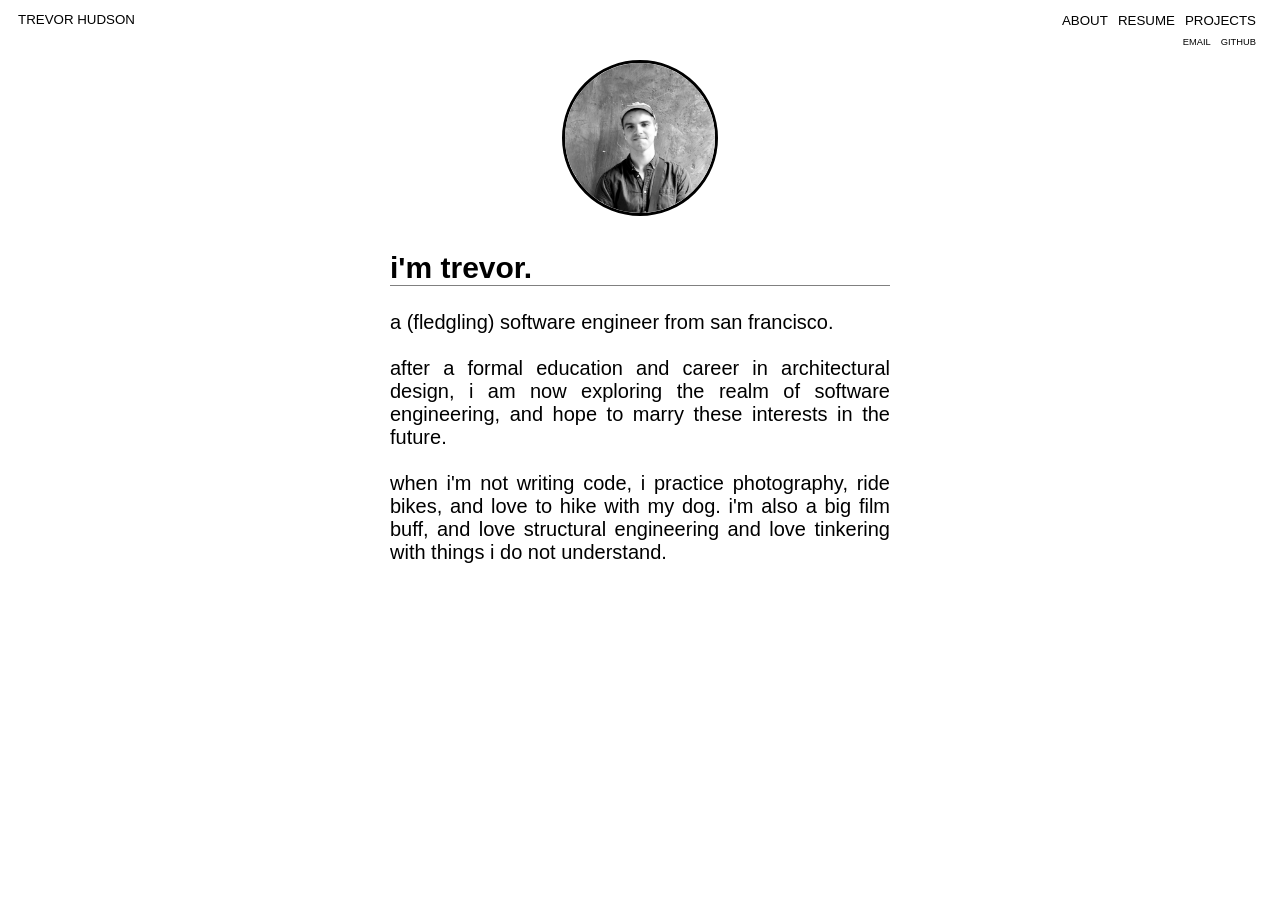
==== about.html @ 394b47ce "initial commit" ====
<!DOCTYPE html>
<html lang="en">
<head>
    <meta charset="UTF-8">
    <meta http-equiv="X-UA-Compatible" content="IE=edge">
    <meta name="viewport" content="width=device-width, initial-scale=1.0">
    <title>Trevor Hudson</title>
    <link rel="stylesheet" href="style.css">
</head>
<body>
    <div id = "container">
        <header>
            <div id = "title">
                <a href="index.html">TREVOR HUDSON</a>
            </div>
            <nav>
                <ul id = "navigation">
                    <li><a href="about.html" id = "current_page">About</a></li>
                    <li><a href="resume.html">Resume</a></li>
                    <li><a href="projects.html">Projects</a></li>
                </ul>
                <ul id = "contact">
                    <li><a href="mailto:trevor.c.hudson@gmail.com">email</a></li>
                    <li><a href="https://github.com/trevorhudson">github</a></li>  
                </ul>
            </nav>

        </header>

        <section>
            <div id = "portrait">
                <img src="images/portrait.jpg" alt="">
            </div>

            <div id = "content">
                <h2>i'm Trevor.</h2>
                <p>A (fledgling) software engineer from San Francisco. <br><br>
                    after a formal education and career in architectural design,
                    I am now exploring the realm 
                    of software engineering, and hope to marry these 
                    interests in the future. 
                    <br><br> when i'm not writing code, i practice photography, ride bikes, 
                    and love to hike with my dog. I'm also a big film buff, and love 
                    structural engineering and love tinkering 
                    with things I do not understand. 

                 </p>
            </div>
        </section>


    </div>

</body>

</html>
---- style.css ----
* {
    font: "Helvetica";
    font-family: Helvetica, Arial, sans-serif;
    color: black;
    text-decoration: none;
}

#container {
    display: flex;
    flex-direction: column;
    height: 500px;
    margin: 10px;
}

header {
    display: flex;
    justify-content: space-between;
}

nav {
    display: flex;
    flex-direction: column;
    align-content: right;
    }

nav ul {
    display: flex;
    flex-wrap: wrap;
    justify-content: flex-end;
    margin: 1px
}

nav li {
    padding: 0px 5px;
    list-style: none;
}

 header a {
    font-weight: lighter;
    font-size: 10pt;
    text-transform: uppercase;

}

#contact a {
    font-size: 7pt;
}

#splash {
    display: flex;
    justify-content: center;
    align-items: center;
    flex: 1;

} 
#splash a {
    font-size: 50pt;
}

a:hover {
    color: blue;
}

#portrait {
    display: flex;
    justify-content: center;
}

#portrait img {
    max-width: 150px;
    min-width: 50px;
    border-radius: 50%;
    margin: 10px 0;
    border: solid;
}

section {
    display: flex;
    flex-direction: column;
    align-items: center;
}

#content {
    flex-direction: column;
    justify-content: space-between;
    width: 500px;
    text-transform: lowercase;
}

#content {
    font-size: 15pt;
    margin-bottom: 20px;
}
#content h2 {
    border-bottom: 1px solid grey ; 
}
#content p {
    text-align: justify;
    text-justify: newspaper;
    font-weight: 300;
}
#resume {
    font-style: italic;
    font-weight: bolder;
}

#current_page {
font-weight: 500;
}
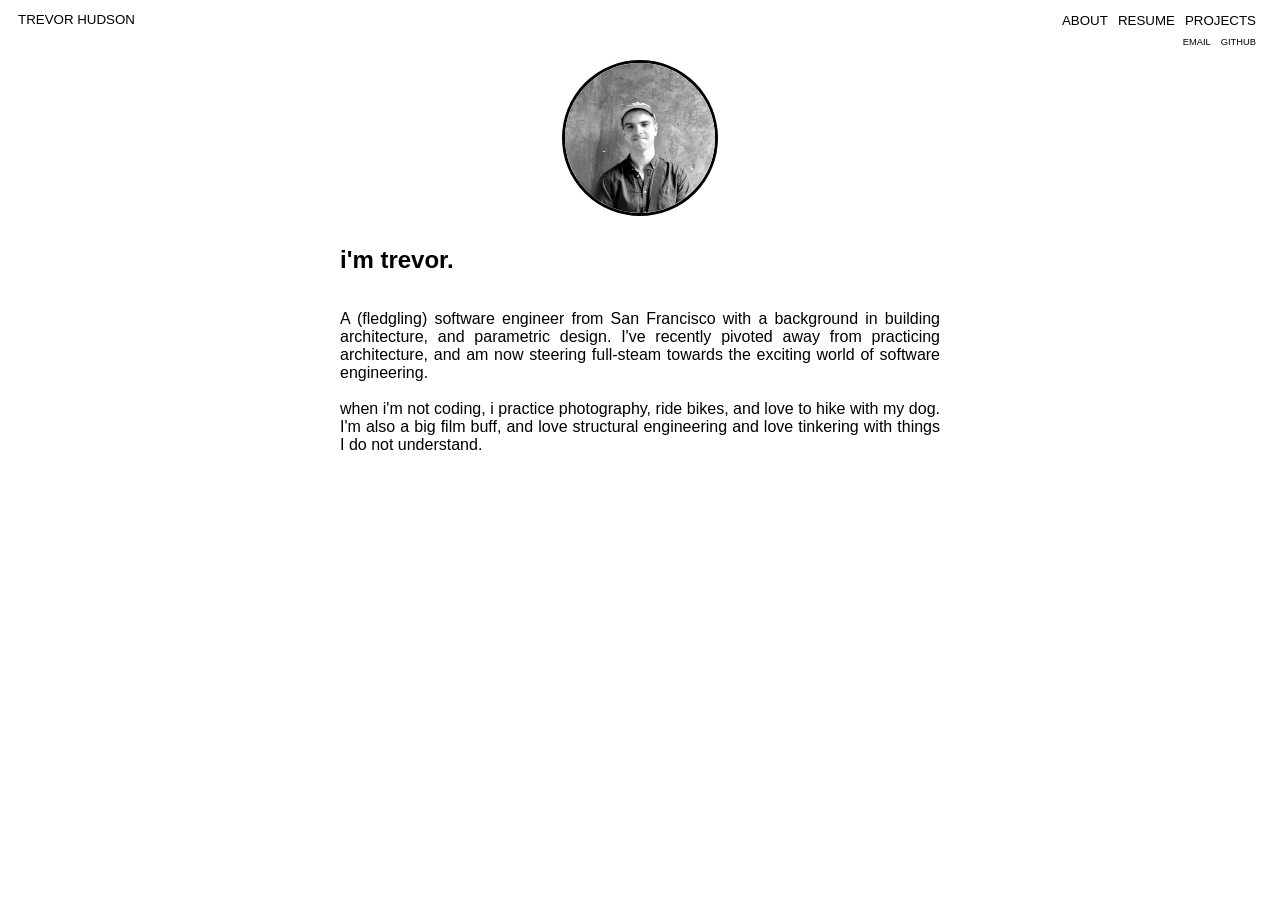
==== commit bcd1b200: "update about me text" ====
--- a/about.html
+++ b/about.html
@@ -28,29 +28,20 @@
         </header>
 
         <section>
-            <div id = "portrait">
-                <img src="images/portrait.jpg" alt="">
-            </div>
+                <img src="images/portrait.jpg" id = "portrait" alt="">
+                <h2>i'm Trevor.</h2>
+                <p>A (fledgling) software engineer from San Francisco 
+                    with a background in building architecture, and 
+                    parametric design. I've recently pivoted away from
+                    practicing architecture, and am now steering full-steam towards
+                    the exciting world of software engineering.
 
-            <div id = "content">
-                <h2>i'm Trevor.</h2>
-                <p>A (fledgling) software engineer from San Francisco. <br><br>
-                    after a formal education and career in architectural design,
-                    I am now exploring the realm 
-                    of software engineering, and hope to marry these 
-                    interests in the future. 
-                    <br><br> when i'm not writing code, i practice photography, ride bikes, 
+                    <br><br> when i'm not coding, i practice photography, ride bikes, 
                     and love to hike with my dog. I'm also a big film buff, and love 
                     structural engineering and love tinkering 
-                    with things I do not understand. 
-
-                 </p>
-            </div>
+                    with things I do not understand. </p>
         </section>
-
-
     </div>
-
 </body>
 
 </html>
--- a/style.css
+++ b/style.css
@@ -8,8 +8,9 @@
 #container {
     display: flex;
     flex-direction: column;
-    height: 500px;
+    flex-wrap: nowrap;
     margin: 10px;
+    min-height: 500px;
 }
 
 header {
@@ -61,44 +62,33 @@
     color: blue;
 }
 
-#portrait {
-    display: flex;
-    justify-content: center;
-}
 
-#portrait img {
+img#portrait {
     max-width: 150px;
     min-width: 50px;
     border-radius: 50%;
     margin: 10px 0;
     border: solid;
+    align-self: center;
 }
 
 section {
     display: flex;
+    align-self: center;
     flex-direction: column;
-    align-items: center;
+    max-width: 600px;
 }
 
-#content {
-    flex-direction: column;
-    justify-content: space-between;
-    width: 500px;
-    text-transform: lowercase;
+section h2 {
+    text-transform:lowercase;
 }
 
-#content {
-    font-size: 15pt;
-    margin-bottom: 20px;
-}
-#content h2 {
-    border-bottom: 1px solid grey ; 
-}
-#content p {
+section p {
     text-align: justify;
-    text-justify: newspaper;
+    text-justify: auto;
     font-weight: 300;
 }
+
 #resume {
     font-style: italic;
     font-weight: bolder;
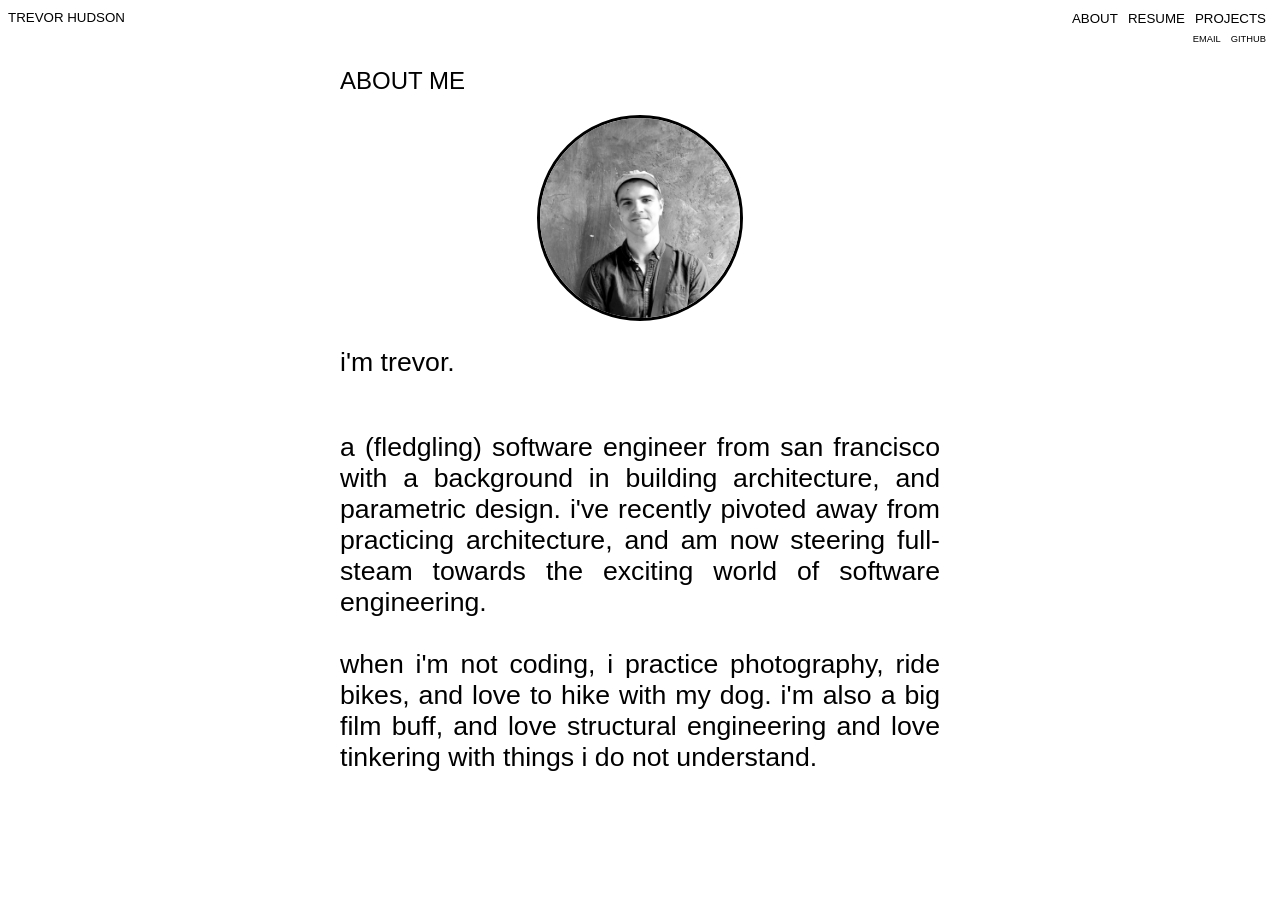
==== commit 7625a4e7: "adjusted flex model layout" ====
--- a/about.html
+++ b/about.html
@@ -28,18 +28,21 @@
         </header>
 
         <section>
-                <img src="images/portrait.jpg" id = "portrait" alt="">
-                <h2>i'm Trevor.</h2>
-                <p>A (fledgling) software engineer from San Francisco 
-                    with a background in building architecture, and 
-                    parametric design. I've recently pivoted away from
-                    practicing architecture, and am now steering full-steam towards
-                    the exciting world of software engineering.
+                <h1 id = "page_title">about me</h1>
+               
+                    <img src="images/portrait.jpg" id = "portrait" alt="">
+                    <p>i'm Trevor.</p>
+                    <p>A (fledgling) software engineer from San Francisco 
+                        with a background in building architecture, and 
+                        parametric design. I've recently pivoted away from
+                        practicing architecture, and am now steering full-steam towards
+                        the exciting world of software engineering.
 
-                    <br><br> when i'm not coding, i practice photography, ride bikes, 
-                    and love to hike with my dog. I'm also a big film buff, and love 
-                    structural engineering and love tinkering 
-                    with things I do not understand. </p>
+                        <br><br> when i'm not coding, i practice photography, ride bikes, 
+                        and love to hike with my dog. I'm also a big film buff, and love 
+                        structural engineering and love tinkering 
+                        with things I do not understand. </p>
+                
         </section>
     </div>
 </body>
--- a/style.css
+++ b/style.css
@@ -6,11 +6,8 @@
 }
 
 #container {
-    display: flex;
-    flex-direction: column;
-    flex-wrap: nowrap;
-    margin: 10px;
     min-height: 500px;
+    
 }
 
 header {
@@ -18,11 +15,12 @@
     justify-content: space-between;
 }
 
-nav {
-    display: flex;
-    flex-direction: column;
-    align-content: right;
-    }
+header a {
+    font-weight: lighter;
+    font-size: 10pt;
+    text-transform: uppercase;
+
+}
 
 nav ul {
     display: flex;
@@ -36,57 +34,53 @@
     list-style: none;
 }
 
- header a {
-    font-weight: lighter;
-    font-size: 10pt;
-    text-transform: uppercase;
-
-}
-
 #contact a {
     font-size: 7pt;
 }
 
-#splash {
-    display: flex;
-    justify-content: center;
-    align-items: center;
-    flex: 1;
-
-} 
-#splash a {
-    font-size: 50pt;
-}
 
 a:hover {
     color: blue;
 }
 
 
-img#portrait {
-    max-width: 150px;
-    min-width: 50px;
-    border-radius: 50%;
-    margin: 10px 0;
-    border: solid;
-    align-self: center;
+section {
+    max-width: 600px;
+    width: 80%;
+    margin: 0 auto;
+    display: flex;
+    flex-direction: column;
 }
 
-section {
-    display: flex;
+
+#splash {
+    font-size: 50pt;
+    text-transform: lowercase;
     align-self: center;
-    flex-direction: column;
-    max-width: 600px;
+    margin: 25% 0;
+
 }
 
-section h2 {
-    text-transform:lowercase;
+section h1 {
+    text-transform:uppercase;
+    font-weight: 500;
+    text-align: left;    
 }
 
 section p {
+    font-size: 20pt;
     text-align: justify;
     text-justify: auto;
     font-weight: 300;
+    text-transform: lowercase;
+}
+
+img#portrait {
+    max-width: 200px;
+    width: 75%;
+    border-radius: 50%;
+    border: solid;
+    margin: 0 auto
 }
 
 #resume {
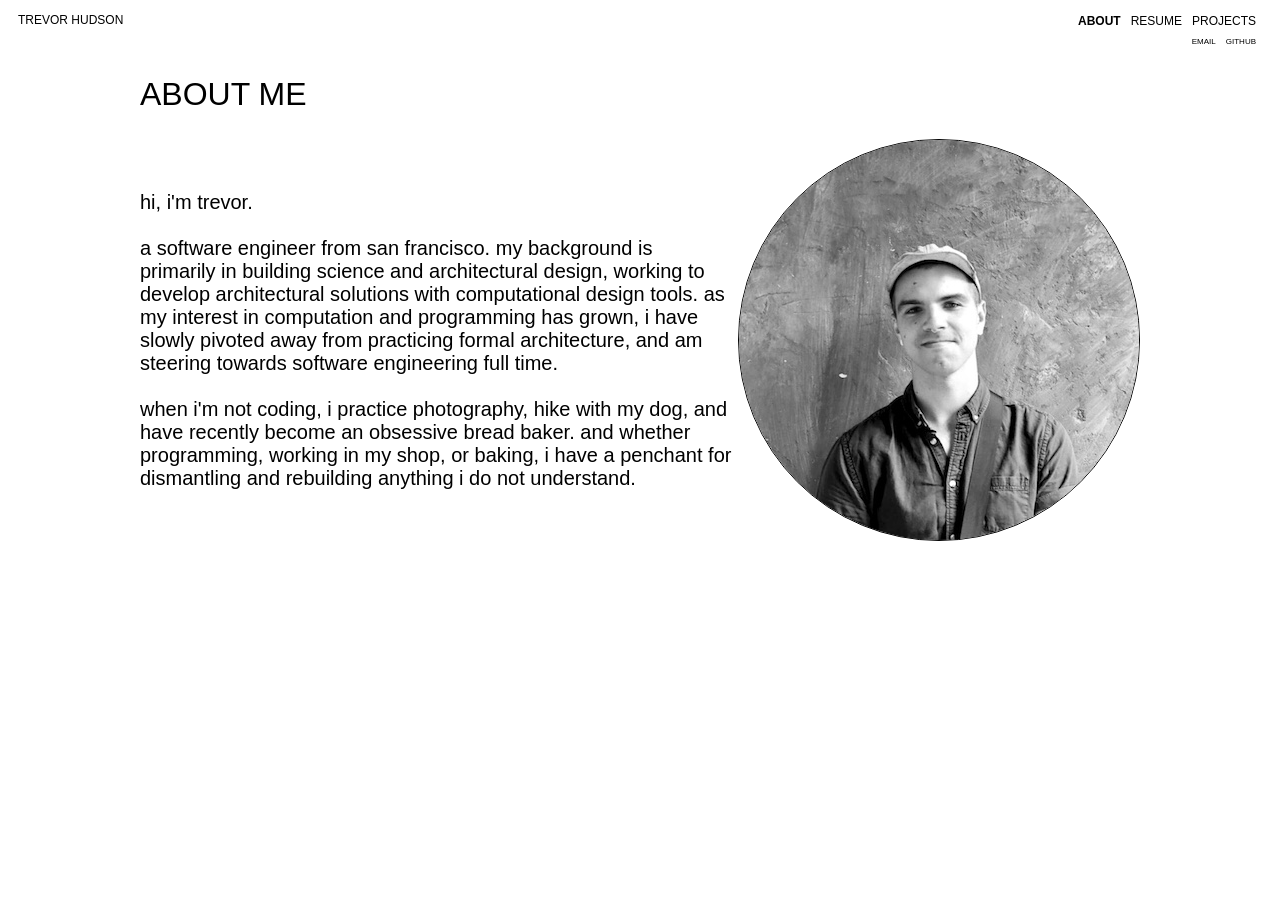
==== commit eec60b7d: "update styles and text" ====
--- a/about.html
+++ b/about.html
@@ -6,6 +6,7 @@
     <meta name="viewport" content="width=device-width, initial-scale=1.0">
     <title>Trevor Hudson</title>
     <link rel="stylesheet" href="style.css">
+    <script src="main.js"></script>
 </head>
 <body>
     <div id = "container">
@@ -20,7 +21,7 @@
                     <li><a href="projects.html">Projects</a></li>
                 </ul>
                 <ul id = "contact">
-                    <li><a href="mailto:trevor.c.hudson@gmail.com">email</a></li>
+                    <li><a href="" id="email">email</a></li>
                     <li><a href="https://github.com/trevorhudson">github</a></li>  
                 </ul>
             </nav>
@@ -29,19 +30,28 @@
 
         <section>
                 <h1 id = "page_title">about me</h1>
-               
-                    <img src="images/portrait.jpg" id = "portrait" alt="">
-                    <p>i'm Trevor.</p>
-                    <p>A (fledgling) software engineer from San Francisco 
-                        with a background in building architecture, and 
-                        parametric design. I've recently pivoted away from
-                        practicing architecture, and am now steering full-steam towards
-                        the exciting world of software engineering.
+               <div id="about">
+                    <img src="images/portrait.jpg" id = "portrait" alt="portrait">
+                    <div>
+                        <p>hi, i'm Trevor.<br><br>
+                        A software engineer from San Francisco. 
 
-                        <br><br> when i'm not coding, i practice photography, ride bikes, 
-                        and love to hike with my dog. I'm also a big film buff, and love 
-                        structural engineering and love tinkering 
-                        with things I do not understand. </p>
+                        My background is primarily in building science and architectural
+                        design, working to develop architectural solutions with 
+                        computational design tools. 
+                        
+                        As my interest in computation and programming has grown, 
+                        I have slowly pivoted away from
+                        practicing formal architecture, and am steering towards software 
+                        engineering full time.
+
+                        <br><br> when i'm not coding, i practice photography, hike with my dog, 
+                        and have recently become an obsessive bread baker. And whether programming,
+                        working in my shop, or baking,
+                        
+                        I have a penchant for dismantling and rebuilding anything I do not understand.
+                           </p></div>
+                </div>
                 
         </section>
     </div>
--- a/style.css
+++ b/style.css
@@ -3,21 +3,22 @@
     font-family: Helvetica, Arial, sans-serif;
     color: black;
     text-decoration: none;
+    font-size: 1em;
 }
 
 #container {
-    min-height: 500px;
-    
+
 }
 
 header {
+    margin: 10px;
     display: flex;
     justify-content: space-between;
 }
 
 header a {
     font-weight: lighter;
-    font-size: 10pt;
+    font-size: .75em;
     text-transform: uppercase;
 
 }
@@ -35,52 +36,77 @@
 }
 
 #contact a {
-    font-size: 7pt;
+    font-size: .5em;
 }
 
 
-a:hover {
+a:hover, a p:hover {
     color: blue;
 }
 
+#splash {
+    margin: 25% auto;
+    display: flex;
+    flex-direction: column;
+    align-content: center;
+    justify-items: center;
+}
+
+#splash p{
+    margin: 0 50%;
+    align-self: center;
+    justify-self: center;
+    font-size: 5rem;
+    text-transform: uppercase;
+    text-align: left;
+}
+
+#splash b {
+    font-weight:600;
+}
 
 section {
-    max-width: 600px;
+    max-width: 1000px;
     width: 80%;
     margin: 0 auto;
-    display: flex;
-    flex-direction: column;
 }
 
+div#about {
+    display:flex;
+    flex-direction: row;
+    align-items: center;
+    justify-items: center;
+    flex-wrap: wrap-reverse;
+}
 
-#splash {
-    font-size: 50pt;
-    text-transform: lowercase;
-    align-self: center;
-    margin: 25% 0;
-
-}
 
 section h1 {
     text-transform:uppercase;
     font-weight: 500;
-    text-align: left;    
+    text-align: left; 
+    font-size: 2em;   
 }
 
 section p {
-    font-size: 20pt;
-    text-align: justify;
-    text-justify: auto;
+    font-size: 1.25em;
+    text-align: left;
     font-weight: 300;
     text-transform: lowercase;
 }
 
-img#portrait {
-    max-width: 200px;
-    width: 75%;
+#about #portrait {
+    max-width: 100%;
+    flex: 0 1 auto;
+    min-width: 100px;
+    min-height: 100px;
     border-radius: 50%;
-    border: solid;
-    margin: 0 auto
+    border: 1px solid;
+    order: 1;
+}
+
+#about div {
+flex: 1;
+margin-right: 5px;
 }
 
 #resume {
@@ -89,5 +115,5 @@
 }
 
 #current_page {
-font-weight: 500;
+font-weight: 600;
 }
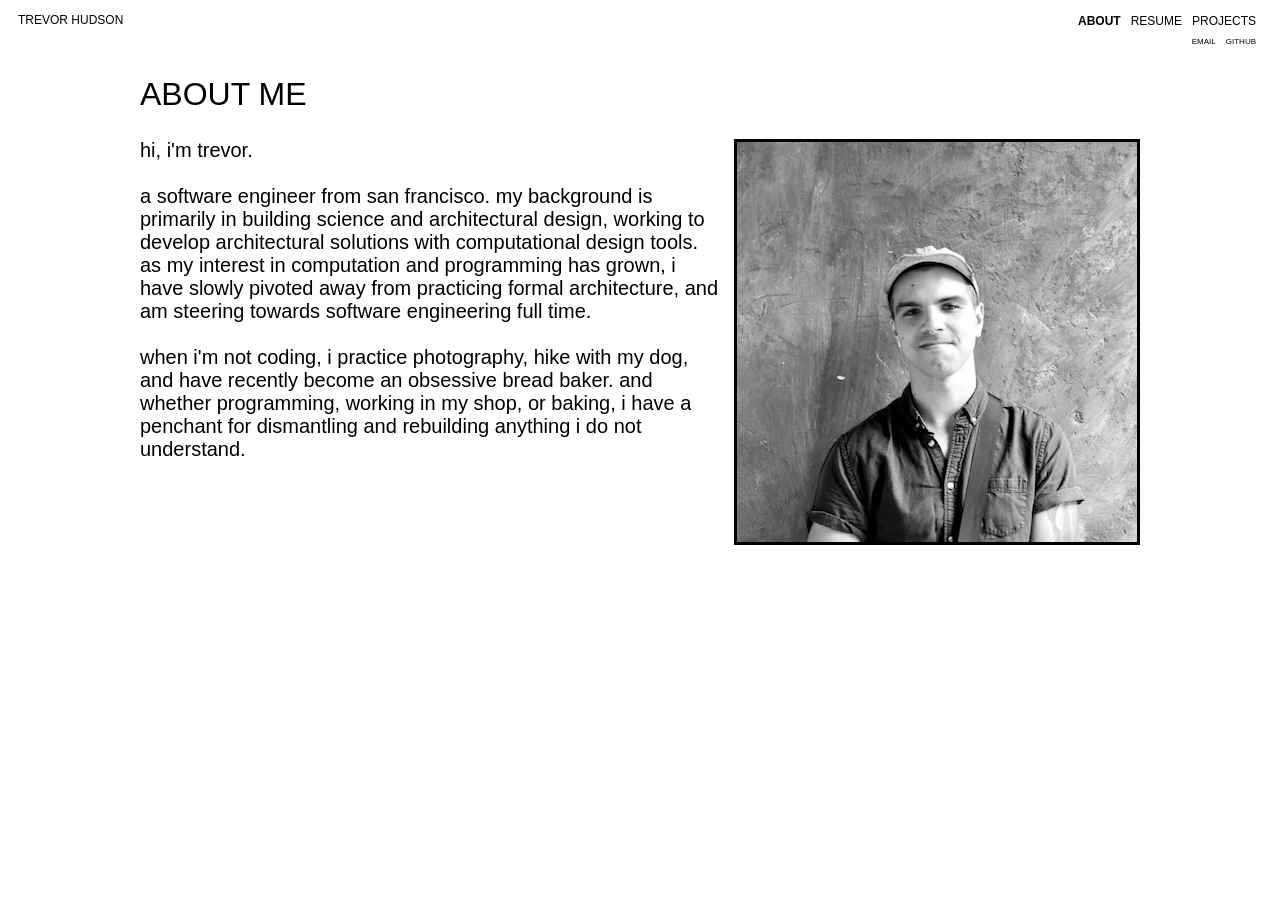
==== commit dcfe2a5e: "fix links & image" ====
--- a/about.html
+++ b/about.html
@@ -22,7 +22,7 @@
                 </ul>
                 <ul id = "contact">
                     <li><a href="" id="email">email</a></li>
-                    <li><a href="https://github.com/trevorhudson">github</a></li>  
+                    <li><a href="https://github.com/trevorhudson">github</a></li>
                 </ul>
             </nav>
 
@@ -34,25 +34,25 @@
                     <img src="images/portrait.jpg" id = "portrait" alt="portrait">
                     <div>
                         <p>hi, i'm Trevor.<br><br>
-                        A software engineer from San Francisco. 
+                        A software engineer from San Francisco.
 
                         My background is primarily in building science and architectural
-                        design, working to develop architectural solutions with 
-                        computational design tools. 
-                        
-                        As my interest in computation and programming has grown, 
+                        design, working to develop architectural solutions with
+                        computational design tools.
+
+                        As my interest in computation and programming has grown,
                         I have slowly pivoted away from
-                        practicing formal architecture, and am steering towards software 
+                        practicing formal architecture, and am steering towards software
                         engineering full time.
 
-                        <br><br> when i'm not coding, i practice photography, hike with my dog, 
+                        <br><br> when i'm not coding, i practice photography, hike with my dog,
                         and have recently become an obsessive bread baker. And whether programming,
                         working in my shop, or baking,
-                        
+
                         I have a penchant for dismantling and rebuilding anything I do not understand.
                            </p></div>
                 </div>
-                
+
         </section>
     </div>
 </body>
--- a/style.css
+++ b/style.css
@@ -4,10 +4,6 @@
     color: black;
     text-decoration: none;
     font-size: 1em;
-}
-
-#container {
-
 }
 
 header {
@@ -73,40 +69,44 @@
 
 div#about {
     display:flex;
-    flex-direction: row;
-    align-items: center;
-    justify-items: center;
-    flex-wrap: wrap-reverse;
+    flex-direction: row-reverse;
+    flex-wrap:wrap;
+    align-items: flex-start;
+    justify-items:auto;
+
 }
 
 
 section h1 {
     text-transform:uppercase;
     font-weight: 500;
-    text-align: left; 
-    font-size: 2em;   
+    text-align: left;
+    font-size: 2em;
 }
 
 section p {
     font-size: 1.25em;
     text-align: left;
-    font-weight: 300;
+    font-weight:lighter;
     text-transform: lowercase;
 }
 
 #about #portrait {
     max-width: 100%;
+    min-width: 75px;
+    min-height: 75px;
+    border: 3px solid;
     flex: 0 1 auto;
-    min-width: 100px;
-    min-height: 100px;
-    border-radius: 50%;
-    border: 1px solid;
-    order: 1;
+    margin-bottom: 10px;
 }
 
 #about div {
+
+padding-right: 10px;
 flex: 1;
-margin-right: 5px;
+align-self: flex-start;
+margin: 0;
+
 }
 
 #resume {
@@ -117,3 +117,7 @@
 #current_page {
 font-weight: 600;
 }
+
+#about p {
+margin: 0;
+}
